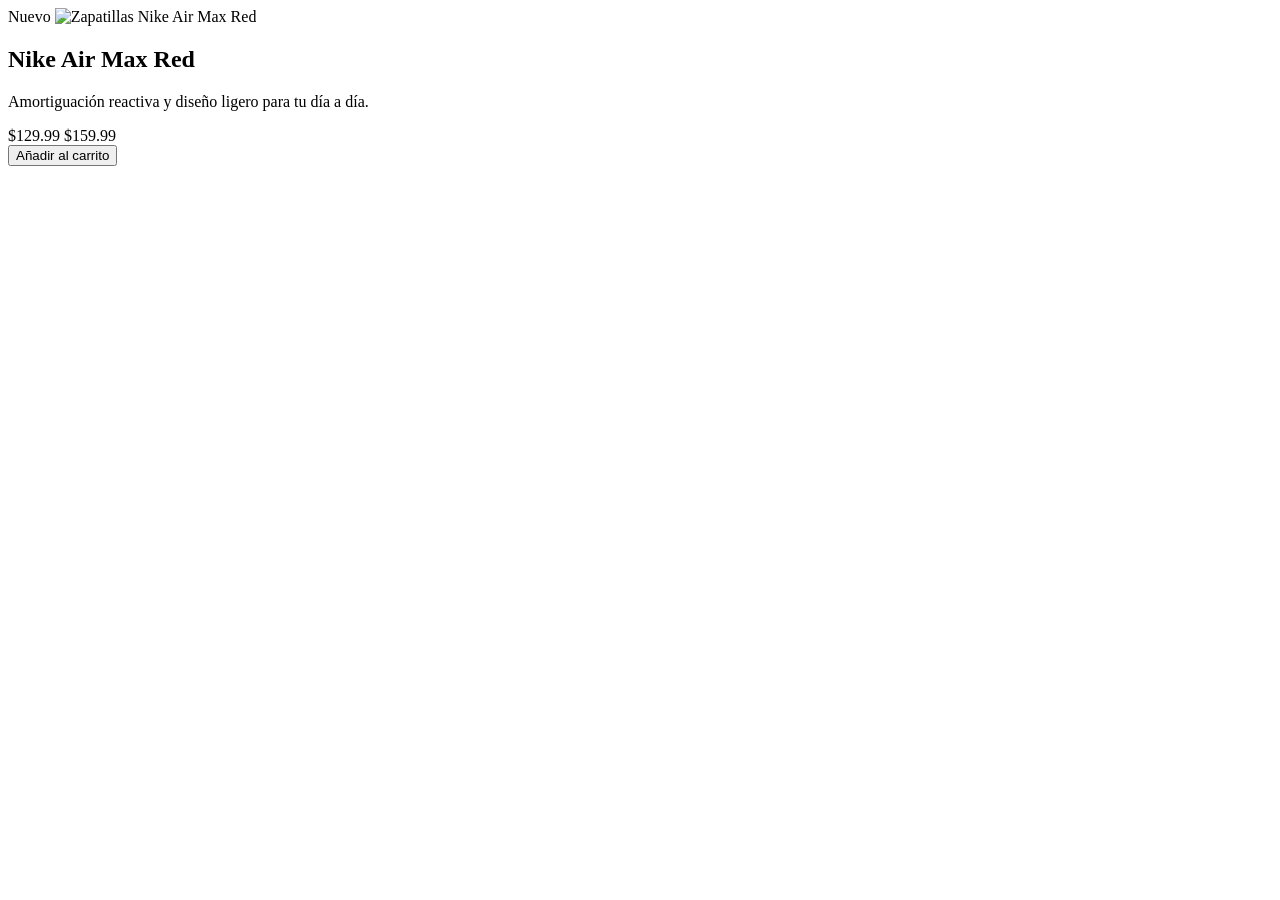
==== practica1.html @ cae20e0a "Feat: Practica1" ====
<!DOCTYPE html>
<html lang="es">
<head>
  <meta charset="UTF-8" />
  <meta name="viewport" content="width=device-width, initial-scale=1.0" />
  <title>Tarjeta de Producto</title>
  <!-- Enlace a la hoja de estilos externa -->
  <link rel="stylesheet" href="styles.css" />
</head>
<body>

  <main class="container">
    <article class="card">
      
      <!-- Contenedor superior con imagen y etiqueta -->
      <div class="image-wrapper">
        <span class="badge">Nuevo</span>
        <img 
          src="https://images.unsplash.com/photo-1542291026-7eec264c27ff?w=500" 
          alt="Zapatillas Nike Air Max Red" 
        />
      </div>

      <!-- Contenido de la tarjeta -->
      <div class="card-content">
        <h2 class="card-title">Nike Air Max Red</h2>
        <p class="card-description">
          Amortiguación reactiva y diseño ligero para tu día a día.
        </p>
        
        <!-- Precios -->
        <div class="price-container">
          <span class="price-current">$129.99</span>
          <span class="price-old">$159.99</span>
        </div>

        <!-- Botón de acción -->
        <button type="button" class="btn-primary">Añadir al carrito</button>
      </div>

    </article>
  </main>

</body>
</html>
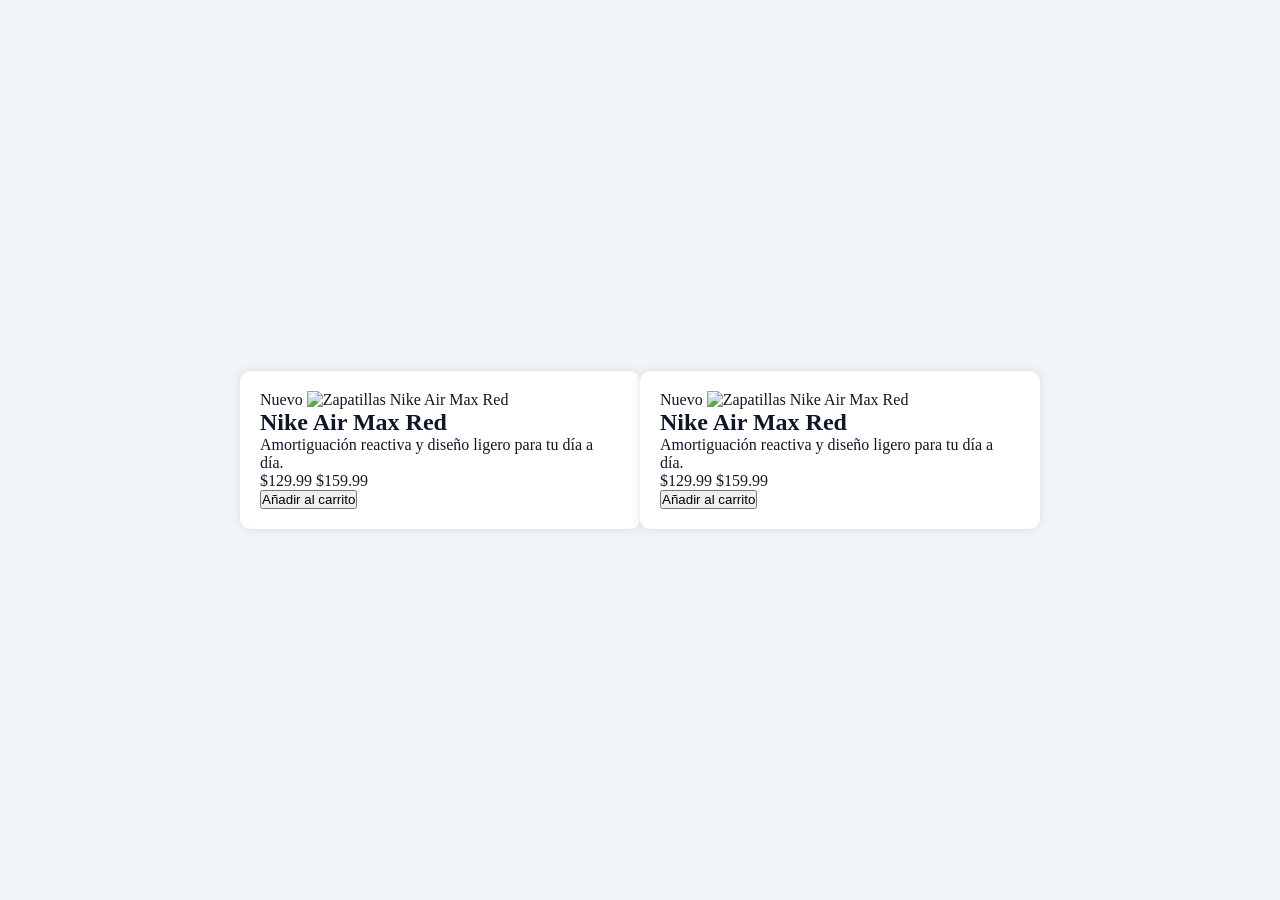
==== commit 39132971: "RickAndMortyApi" ====
--- a/practica1.html
+++ b/practica1.html
@@ -5,11 +5,13 @@
   <meta name="viewport" content="width=device-width, initial-scale=1.0" />
   <title>Tarjeta de Producto</title>
   <!-- Enlace a la hoja de estilos externa -->
-  <link rel="stylesheet" href="styles.css" />
+  <link rel="stylesheet" href="practica1.css" />
 </head>
 <body>
 
   <main class="container">
+
+
     <article class="card">
       
       <!-- Contenedor superior con imagen y etiqueta -->
@@ -39,6 +41,37 @@
       </div>
 
     </article>
+
+    <article class="card">
+      
+        <!-- Contenedor superior con imagen y etiqueta -->
+        <div class="image-wrapper">
+          <span class="badge">Nuevo</span>
+          <img 
+            src="https://images.unsplash.com/photo-1542291026-7eec264c27ff?w=500" 
+            alt="Zapatillas Nike Air Max Red" 
+          />
+        </div>
+  
+        <!-- Contenido de la tarjeta -->
+        <div class="card-content">
+          <h2 class="card-title">Nike Air Max Red</h2>
+          <p class="card-description">
+            Amortiguación reactiva y diseño ligero para tu día a día.
+          </p>
+          
+          <!-- Precios -->
+          <div class="price-container">
+            <span class="price-current">$129.99</span>
+            <span class="price-old">$159.99</span>
+          </div>
+  
+          <!-- Botón de acción -->
+          <button type="button" class="btn-primary">Añadir al carrito</button>
+        </div>
+  
+      </article>
+
   </main>
 
 </body>
--- a/practica1.css
+++ b/practica1.css
@@ -0,0 +1,39 @@
+*{
+    margin: 0;
+    padding: 0;
+    box-sizing: border-box;
+}
+
+body {
+    background-color: #f1f5f9;
+    color: #0f172a
+}
+
+.container {
+    min-height: 100vh;
+    display: flex;
+    justify-content: center;
+    align-items: center;
+    padding: 20px;
+}
+
+.card {
+    background-color: #fff;
+    border-radius: 10px;
+    box-shadow: 0 0 10px 0 rgba(0, 0, 0, 0.1);
+    padding: 20px;
+    width: 100%;
+    max-width: 400px;
+}
+
+.image-wrapper {
+    position: relative;
+    width: 100%;
+    height: 100%;
+}
+
+.image-wrapper img {
+    width: 100%;
+    height: 100%;
+    object-fit: cover;
+}
